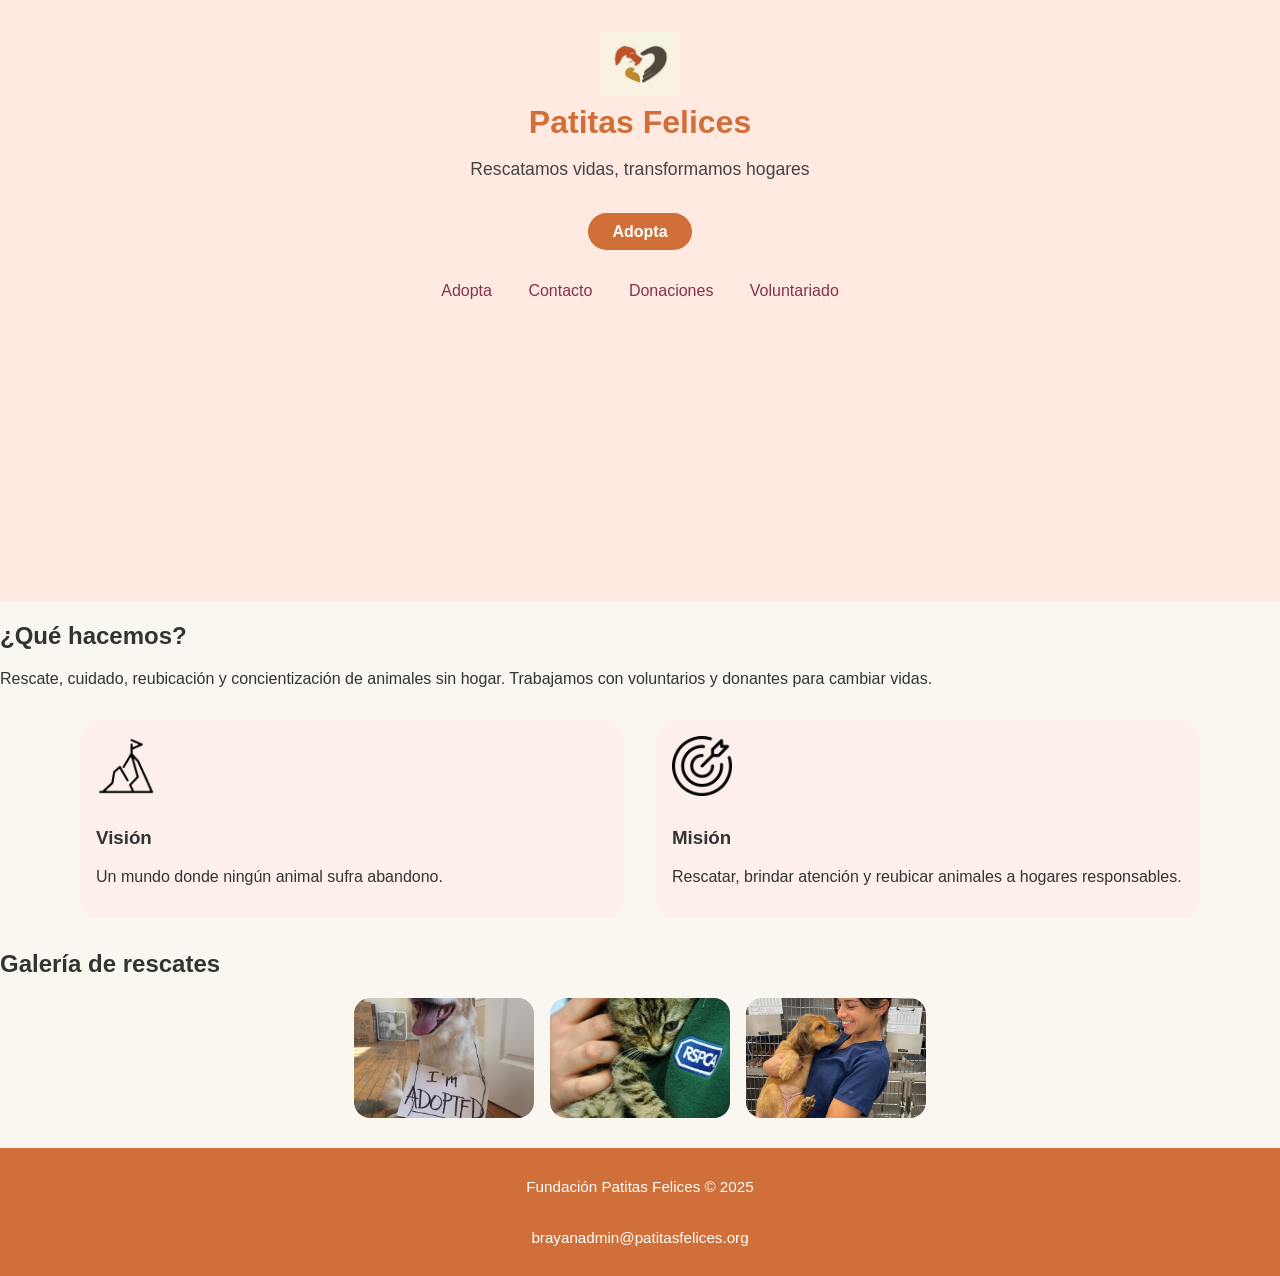
==== index.html @ 2a28fef3 "chore: estructuracion del proyecto" ====
<!DOCTYPE html>
<html lang="es">
<head>
  <meta charset="UTF-8">
  <meta name="viewport" content="width=device-width, initial-scale=1.0">
  <title>Patitas Felices | Fundación</title>
  <link rel="stylesheet" href="css/main.css">
</head>
<body>
  <header>
<header>
  <div class="banner">
    <img src="media/img/logo.png" alt="Logo Patitas Felices" class="logo">
    <h1>Patitas Felices</h1>
    <p class="slogan">Rescatamos vidas, transformamos hogares</p>
    <a href="html/adoptar.html" class="btn-cta">Adopta</a>
  </div>
</header>

    <nav>
      <a href="html/adoptar.html">Adopta</a>
      <a href="html/contacto.html">Contacto</a>
      <a href="#donaciones">Donaciones</a>
      <a href="#voluntariado">Voluntariado</a>
    </nav>
    <section class="carrusel">
      <div class="slide slide1">
        <img src="media/img/animal1.png" alt="Rescate 1">
        <span class="caption">Tobi, felizmente adoptado</span>
      </div>
      <div class="slide slide2">
        <img src="media/img/animal2.png" alt="Rescate 2">
        <span class="caption">Actividad de voluntariado</span>
      </div>
      <div class="slide slide3">
        <img src="media/img/animal3.png" alt="Rescate 3">
        <span class="caption">Evento de adopciones</span>
      </div>
    </section>
  </header>
  
  <main>
    <section class="resumen">
      <h2>¿Qué hacemos?</h2>
      <p>Rescate, cuidado, reubicación y concientización de animales sin hogar. Trabajamos con voluntarios y donantes para cambiar vidas.</p>
    </section>
    <section class="vision-mision">
      <div class="vision">
        <img src="media/icons/vision.png" alt="Visión">
        <h3>Visión</h3>
        <p>Un mundo donde ningún animal sufra abandono.</p>
      </div>
      <div class="mision">
        <img src="media/icons/mision.png" alt="Misión">
        <h3>Misión</h3>
        <p>Rescatar, brindar atención y reubicar animales a hogares responsables.</p>
      </div>
    </section>
    <section class="galeria-rescates">
      <h2>Galería de rescates</h2>
      <div class="mosaico">
        <img src="media/img/animal4.png" alt="Rescate 4">
        <img src="media/img/animal5.png" alt="Rescate 5">
        <img src="media/img/animal6.png" alt="Rescate 6">
      </div>
    </section>
  </main>
  
  
  <footer>
    <p>Fundación Patitas Felices &copy; 2025</p>
    <p>brayanadmin@patitasfelices.org</p>
  </footer>
</body>
</html>
---- css/main.css ----
body {
  margin: 0;
  font-family: 'Segoe UI', Arial, sans-serif;
  background: #faf7f0;
  color: #333;
}
header {
  background: #ffe9e0;
  padding: 1rem;
  text-align: center;
}
.logo {
  width: 80px;
  height: auto;
  display: block;
  margin: 0 auto 0.5em auto;
}

.banner h1 {
  margin: 0.2em 0;
  font-size: 2rem;
  color: #d06f39;
}
.slogan { font-size: 1.1rem; color: #444; }
.btn-cta {
  display: inline-block;
  background: #d06f39;
  color: #fff;
  padding: 0.6em 1.5em;
  border-radius: 2em;
  text-decoration: none;
  font-weight: 600;
  margin: 1em 0;
}
nav a {
  margin: 0 1em;
  color: #83334c;
  text-decoration: none;
  font-weight: 500;
}
nav { margin-bottom: 1em; }

.carrusel { position: relative; height: 270px; overflow: hidden; }
.slide {
  position: absolute; top: 0; left: 0; width: 100%; height: 100%;
  opacity: 0; transition: opacity 1s;
}
.slide img { width: 100%; height: 270px; object-fit: cover; }
.slide .caption {
  position: absolute; bottom: 0; left: 0; right: 0;
  background: rgba(208,111,57,0.8); color: #fff; padding: 0.5em;
  font-size: 1rem;
}
@keyframes show1 {0%,33%{opacity:1;}34%,100%{opacity:0;}}
@keyframes show2 {0%,33%{opacity:0;}34%,66%{opacity:1;}67%,100%{opacity:0;}}
@keyframes show3 {0%,66%{opacity:0;}67%,100%{opacity:1;}}

.slide1 { animation: show1 9s infinite; }
.slide2 { animation: show2 9s infinite; }
.slide3 { animation: show3 9s infinite; }


.vision-mision { display: flex; gap: 2em; justify-content: center; margin: 2em 0; }
.vision, .mision { background: #fdf0ea; padding: 1em; border-radius: 1em; width: 40%; }
.vision img, .mision img { width: 60px; margin-bottom: 0.5em; }


.galeria-rescates .mosaico { display: flex; gap: 1em; justify-content: center; flex-wrap: wrap; }
.galeria-rescates img { width: 180px; height: 120px; object-fit: cover; border-radius: 1em; }

footer {
  background: #d06f39; color: #fff; padding: 1em 0;
  display: flex; flex-direction: column; align-items: center;
  gap: 0.2em; font-size: 0.95em;
  margin-top: 2em;
}

@media (max-width: 600px){
  .vision-mision { flex-direction: column; }
  .vision, .mision { width: 90%; margin: 0.7em auto;}
  .galeria-rescates .mosaico img { width: 90vw; height: 120px;}
  header, main { padding: 0.5em; }
  .btn-cta { padding: 0.7em 2em; font-size: 1em;}
}
@media (min-width: 601px) and (max-width: 1024px){
  .vision, .mision { width: 45%; }
  .galeria-rescates .mosaico img { width: 150px;}
}


.catalogo {
  display: grid;
  grid-template-columns: repeat(auto-fit, minmax(240px, 1fr));
  gap: 1.5em;
  padding: 1em;
}
.animal-card {
  background: #fff7f0;
  border-radius: 1em;
  box-shadow: 0 2px 10px rgba(128,53,53,0.1);
  padding: 1em;
  text-align: center;
  transition: transform 0.2s;
}
.animal-card img {
  width: 110px;
  height: 110px;
  object-fit: cover;
  border-radius: 50%;
  margin-bottom: 0.7em;
}
.animal-card.disponible { border: 2px solid #abd692; }
.animal-card.adoptado { border: 2px solid #fcadad; opacity: 0.7; }
.ver-perfil {
  display: inline-block;
  margin-top: 0.5em;
  color: #fff;
  background: #d06f39;
  padding: 0.5em 1.2em;
  border-radius: 1em;
  text-decoration: none;
  font-weight: 600;
}
.animal-card:hover { transform: scale(1.04); }
@media (max-width: 600px) {
  .catalogo { grid-template-columns: 1fr; }
}

.perfil-animal {
  background: #fff7f0;
  border-radius: 1.5em;
  padding: 1.5em;
  max-width: 400px;
  margin: 2em auto;
  text-align: center;
  box-shadow: 0 2px 18px rgba(170,50,50,0.08);
}
.foto-perfil {
  width: 150px;
  height: 150px;
  object-fit: cover;
  border-radius: 50%;
  margin-bottom: 1em;
}
.descripcion {
  margin: 1em 0;
  color: #555;
  font-size: 1.07rem;
}
.relacionados .catalogo {
  grid-template-columns: repeat(auto-fit, minmax(160px, 1fr));
}

.contacto-form {
  background: #fff7f0;
  padding: 2em;
  border-radius: 1em;
  max-width: 440px;
  margin: 2em auto;
  box-shadow: 0 2px 14px rgba(170,50,50,0.08);
  display: flex;
  flex-direction: column;
  gap: 0.7em;
}
.contacto-form label { font-weight: 500; color: #83334c; }
.contacto-form input, .contacto-form textarea, .contacto-form select {
  padding: 0.7em;
  border-radius: 0.5em;
  border: 1px solid #d5b8b8;
  font-size: 1em;
  margin-bottom: 0.2em;
}
.input-error { border-color: #ff8575; background: #ffeeee; }
.contacto-form .btn-cta { margin-top: 1em; }
.resultado.success { color: green; display: none; }
.resultado.error { color: red; display: none; }
.contacto-directo { max-width: 440px; margin: 1em auto; text-align: center; }
.contacto-directo a { margin: 0 0.6em; color: #d06f39; text-decoration: none; }
@media (max-width: 600px) {
  .contacto-form, .contacto-directo { max-width: 98vw; padding: 1em; }
}
.redes {
  display: flex;
  justify-content: center;
  gap: 1.2em;
  margin-top: 0.5em;
}
.icono-red {
  width: 36px;
  height: 36px;
  transition: transform 0.15s;
}
.icono-red:hover {
  transform: scale(1.17);
  filter: brightness(1.1);
}
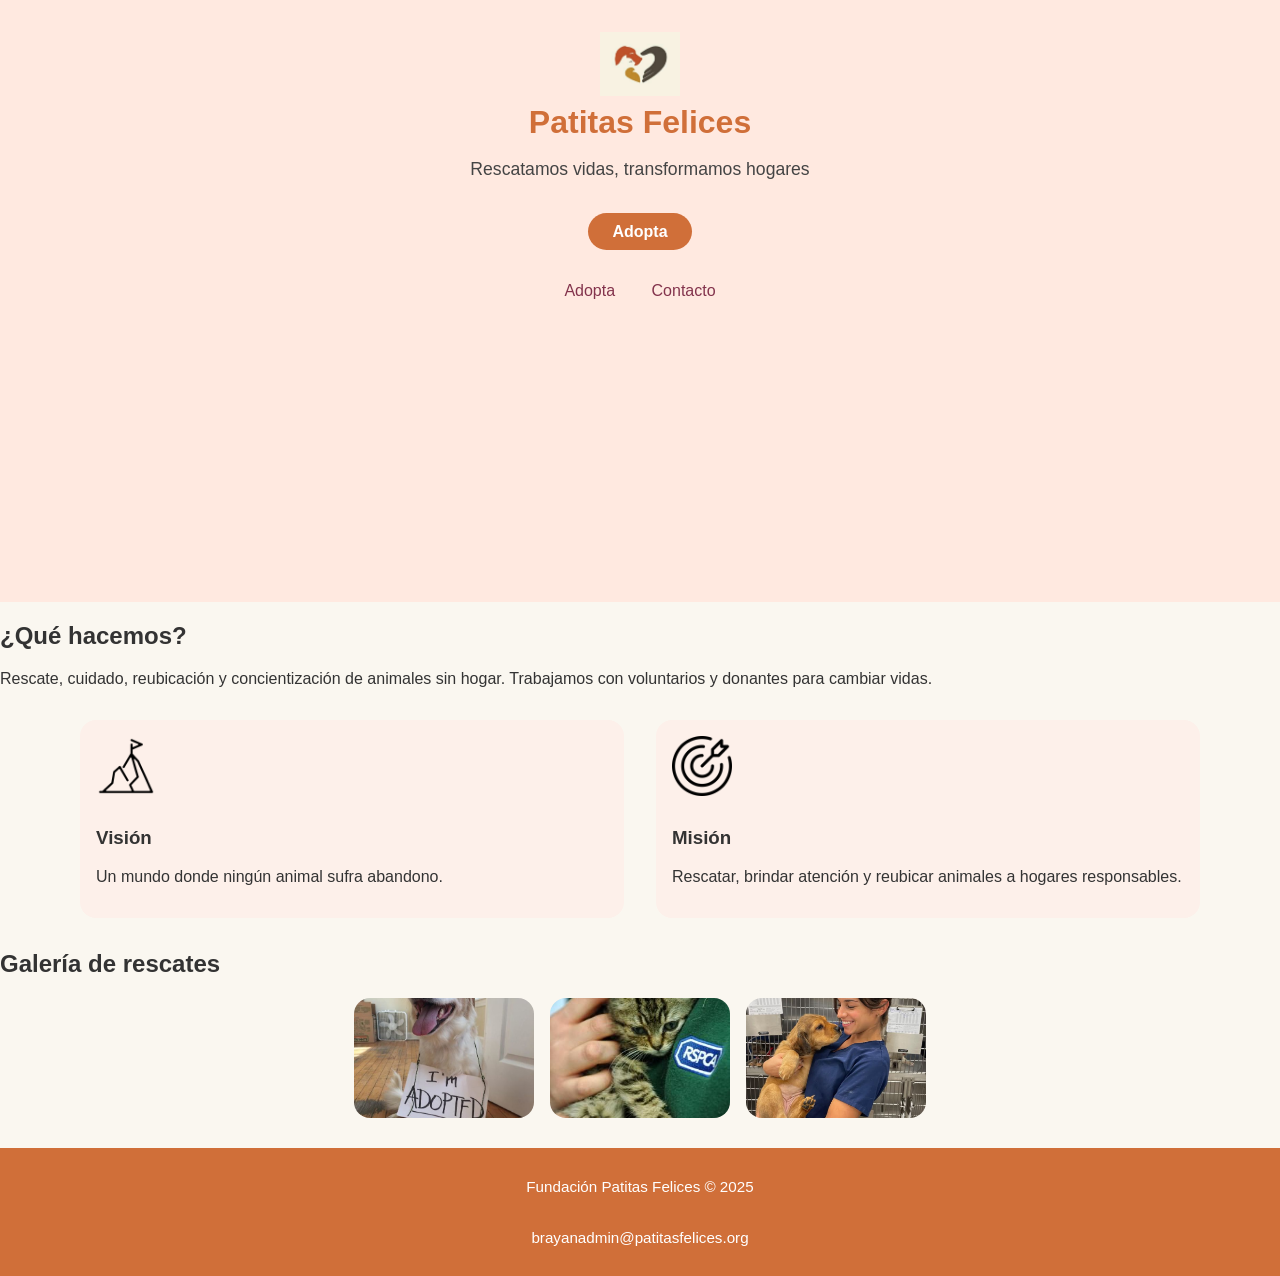
==== commit a42c789b: "Chore: se completaron los perfiles de los animales" ====
--- a/index.html
+++ b/index.html
@@ -20,8 +20,6 @@
     <nav>
       <a href="html/adoptar.html">Adopta</a>
       <a href="html/contacto.html">Contacto</a>
-      <a href="#donaciones">Donaciones</a>
-      <a href="#voluntariado">Voluntariado</a>
     </nav>
     <section class="carrusel">
       <div class="slide slide1">
